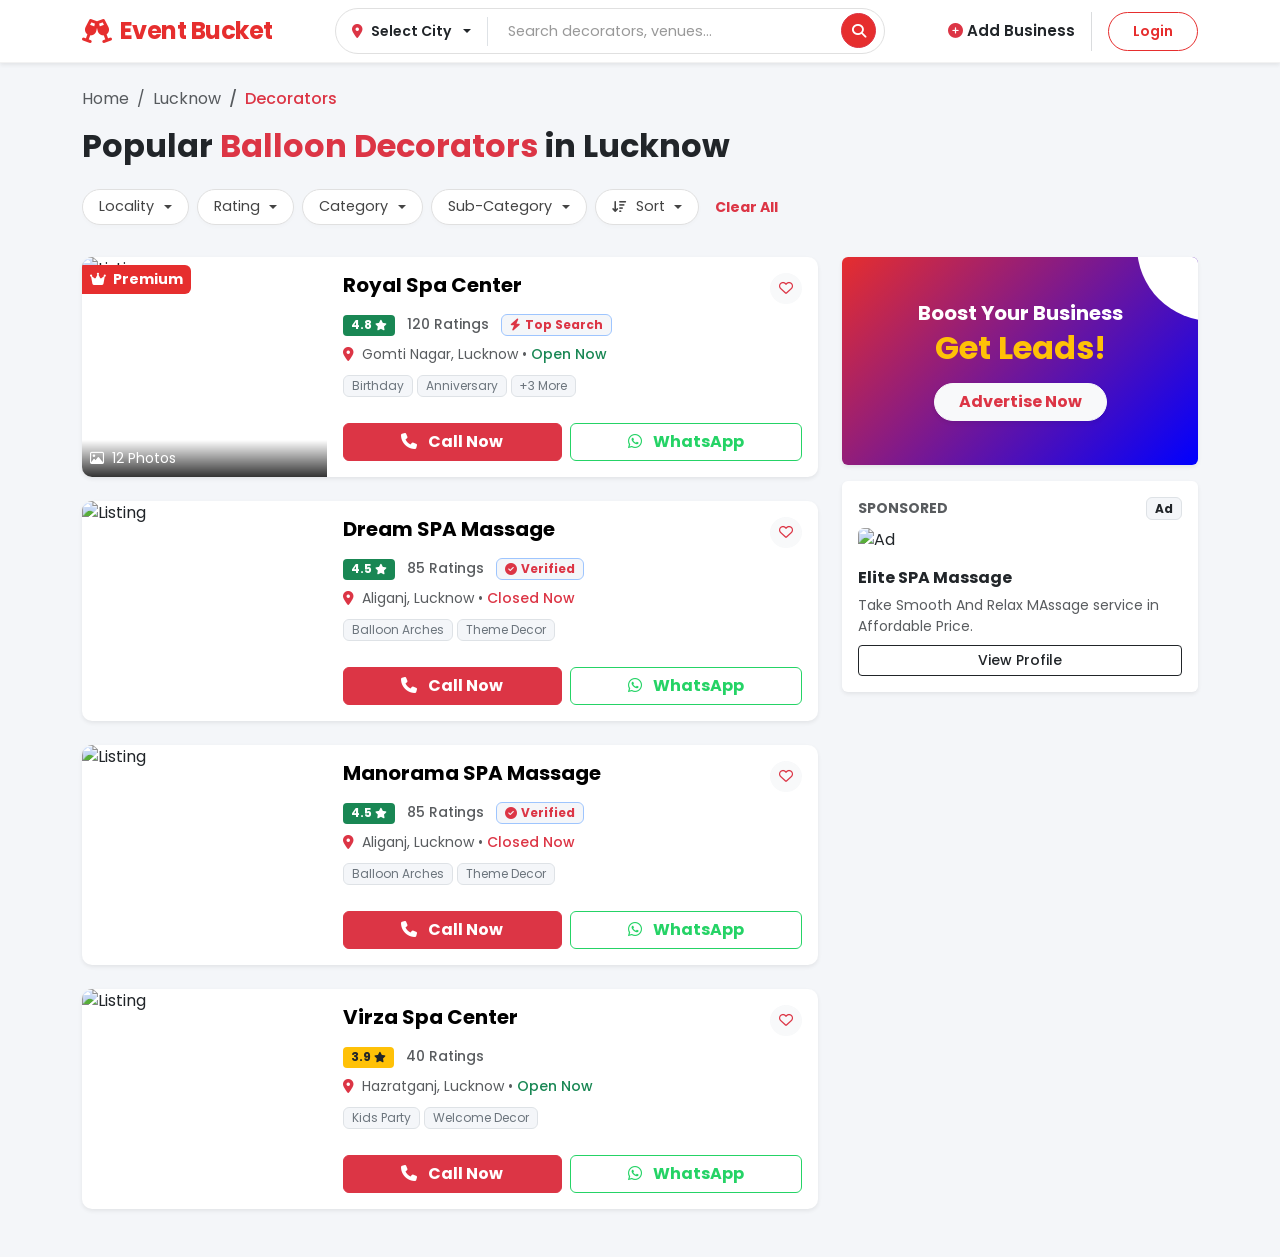
==== catering-services-lucknow.html @ 289309c1 "code updated" ====
<!doctype html>
<html lang="en">
  <head>
    <meta charset="utf-8" />
    <meta name="viewport" content="width=device-width, initial-scale=1" />

    <link
      href="https://cdn.jsdelivr.net/npm/bootstrap@5.3.2/dist/css/bootstrap.min.css"
      rel="stylesheet"
    />
    <link
      rel="stylesheet"
      href="https://cdnjs.cloudflare.com/ajax/libs/font-awesome/6.4.2/css/all.min.css"
    />
    <link
      href="https://fonts.googleapis.com/css2?family=Poppins:wght@300;400;500;600;700&display=swap"
      rel="stylesheet"
    />
    <link rel="stylesheet" href="style.css" />

    <title>Hire Catering Services for Events in Lucknow</title>
    <meta name="description" content="Looking for reliable catering services in Lucknow? Browse wedding caterers, party food experts and event catering providers on Events Bucket.">
    <meta name="robots" content="noindex" />
  </head>

  <body class="bg-light">
    <nav
      class="navbar navbar-expand-lg bg-white sticky-top py-2 shadow-sm"
      style="z-index: 1040"
    >
      <div class="container-fluid container-lg">
        <a
          class="navbar-brand fw-bold d-flex align-items-center gap-2 me-4"
          href="index.html"
          style="font-size: 1.5rem; color: #e62e2e !important"
        >
          <i class="fa-solid fa-champagne-glasses"></i> Event Bucket
        </a>
        <button
          class="navbar-toggler border-0 shadow-none"
          type="button"
          data-bs-toggle="offcanvas"
          data-bs-target="#mobileMenu"
        >
          <span class="fa-solid fa-bars-staggered fa-lg text-dark"></span>
        </button>

        <div
          class="collapse navbar-collapse d-none d-lg-flex justify-content-between align-items-center w-100"
        >
          <div
            class="mx-auto d-flex align-items-center bg-white rounded-pill px-2 py-1 desktop-search-bar"
            style="width: 100%; max-width: 550px"
          >
            <div class="dropdown border-end pe-2 me-2">
              <button
                class="btn btn-sm border-0 dropdown-toggle fw-semibold text-dark d-flex align-items-center gap-2"
                type="button"
                data-bs-toggle="dropdown"
              >
                <i class="fa-solid fa-location-dot text-danger"></i>
                <span id="desktopNavCity">Select City</span>
              </button>
              <ul class="dropdown-menu border-0 shadow mt-2">
                <li>
                  <a
                    class="dropdown-item"
                    href="/planners-decorators-lucknow.html"
                    onclick="updateCity('Lucknow')"
                    >Lucknow</a
                  >
                </li>
                <li>
                  <a
                    class="dropdown-item"
                    href="#"
                    onclick="updateCity('Kanpur')"
                    >Kanpur</a
                  >
                </li>
              </ul>
            </div>
            <div class="input-group border-0">
              <input
                type="text"
                class="form-control border-0 bg-transparent shadow-none"
                placeholder="Search decorators, venues..."
              />
              <button
                class="btn btn-danger rounded-circle d-flex align-items-center justify-content-center p-2"
                style="width: 35px; height: 35px; background-color: #e62e2e"
              >
                <i class="fa-solid fa-magnifying-glass text-white small"></i>
              </button>
            </div>
          </div>
          <div class="d-flex align-items-center gap-3 ms-4">
            <a href="add-business.html" class="nav-link fw-semibold text-dark text-nowrap"
              ><i class="fa-solid fa-plus-circle text-danger"></i> Add
              Business</a
            >
            <div class="vr text-secondary opacity-25"></div>
            <a
              href="login.html"
              class="btn btn-outline-danger btn-sm px-4 py-2 rounded-pill fw-semibold text-nowrap btn-hover-bg"
              style="border-color: #e62e2e; color: #e62e2e"
              >Login</a
            >
          </div>
        </div>
      </div>
    </nav>

    <div
      class="d-lg-none position-fixed start-0 end-0 bg-white border-bottom shadow-sm px-3 py-2"
      style="z-index: 1030"
    >
      <div class="d-flex gap-2 align-items-center">
        <div class="dropdown flex-shrink-0">
          <button
            class="btn btn-outline-danger rounded-pill btn-sm fw-bold d-flex align-items-center gap-1"
            type="button"
            data-bs-toggle="dropdown"
            style="border-color: #e62e2e; color: #e62e2e; padding: 6px 12px"
          >
            <i class="fa-solid fa-location-dot"></i>
            <span id="mobileSelectedCity">Lucknow</span>
            <i class="fa-solid fa-caret-down ms-1 small"></i>
          </button>
          <ul
            class="dropdown-menu shadow border-0 mt-1"
            style="border-radius: 10px"
          >
            <li>
              <a
                class="dropdown-item small"
                href="#"
                onclick="updateCity('Lucknow')"
                >Lucknow</a
              >
            </li>
            <li>
              <a
                class="dropdown-item small"
                href="#"
                onclick="updateCity('Kanpur')"
                >Kanpur</a
              >
            </li>
          </ul>
        </div>
        <div class="flex-grow-1">
          <div class="input-group">
            <span
              class="input-group-text bg-light border-end-0 rounded-start-pill ps-3 text-secondary"
              ><i class="fa-solid fa-magnifying-glass"></i
            ></span>
            <input
              type="text"
              class="form-control bg-light border-start-0 rounded-end-pill shadow-none small"
              placeholder="Search..."
              style="font-size: 0.9rem"
            />
          </div>
        </div>
      </div>
    </div>

    <div
      class="offcanvas offcanvas-start"
      tabindex="-1"
      id="mobileMenu"
      style="z-index: 1050"
    >
      <div class="offcanvas-header border-bottom">
        <h5 class="offcanvas-title fw-bold" style="color: #e62e2e">
          Event Bucket
        </h5>
        <button
          type="button"
          class="btn-close"
          data-bs-dismiss="offcanvas"
        ></button>
      </div>
      <div class="offcanvas-body d-flex flex-column">
        <ul class="navbar-nav fs-5 gap-3 mt-3">
          <li class="nav-item">
            <a class="nav-link text-dark border-bottom pb-2" href="#">Home</a>
          </li>
          <li class="nav-item">
            <a class="nav-link text-dark border-bottom pb-2" href="#"
              >Services</a
            >
          </li>
        </ul>
      </div>
    </div>

    <section class="py-4 bg-light mt-5 mt-lg-0">
      <div class="container-fluid container-lg">
        <nav aria-label="breadcrumb" class="mb-2">
          <ol class="breadcrumb small text-muted">
            <li class="breadcrumb-item">
              <a href="index.html" class="text-decoration-none text-muted"
                >Home</a
              >
            </li>
            <li class="breadcrumb-item">
              <a href="#" class="text-decoration-none text-muted">Lucknow</a>
            </li>
            <li class="breadcrumb-item active text-danger fw-medium">
              Decorators
            </li>
          </ol>
        </nav>
        <h2 class="fw-bold mb-3 text-dark">
          Popular <span class="text-danger">Balloon Decorators</span> in Lucknow
        </h2>

        <div
          class="sticky-filter-bar sticky-top bg-light py-2 mb-4"
          style="
            z-index: 1020;
            margin-left: -10px;
            margin-right: -10px;
            padding-left: 10px;
            padding-right: 10px;
          "
        >
          <div class="filter-scroll-container">
            <div class="dropdown">
              <button
                class="btn filter-pill dropdown-toggle"
                type="button"
                data-bs-toggle="dropdown"
                data-bs-auto-close="outside"
                id="btnLocality"
              >
                Locality
              </button>
              <div
                class="dropdown-menu p-2 shadow border-0 custom-dropdown-menu"
                style="min-width: 240px"
              >
                <div class="input-group mb-2 border rounded-1 bg-light">
                  <input
                    type="text"
                    class="form-control border-0 shadow-none bg-transparent ps-2 dropdown-search"
                    placeholder="Search locality..."
                  />
                </div>
                <div class="list-options custom-scrollbar">
                  <a
                    class="option-link"
                    href="#"
                    onclick="selectFilter(this, 'btnLocality')"
                    >Gomti Nagar</a
                  >
                  <a
                    class="option-link"
                    href="#"
                    onclick="selectFilter(this, 'btnLocality')"
                    >Hazratganj</a
                  >
                  <a
                    class="option-link"
                    href="#"
                    onclick="selectFilter(this, 'btnLocality')"
                    >Aliganj</a
                  >
                  <a
                    class="option-link"
                    href="#"
                    onclick="selectFilter(this, 'btnLocality')"
                    >Indira Nagar</a
                  >
                </div>
              </div>
            </div>

            <div class="dropdown">
              <button
                class="btn filter-pill dropdown-toggle"
                type="button"
                data-bs-toggle="dropdown"
                data-bs-auto-close="outside"
                id="btnRating"
              >
                Rating
              </button>
              <div
                class="dropdown-menu p-2 shadow border-0 custom-dropdown-menu"
                style="min-width: 200px"
              >
                <div class="list-options">
                  <a
                    class="option-link d-flex justify-content-between align-items-center"
                    href="#"
                    onclick="selectFilter(this, 'btnRating')"
                  >
                    <span>4.5 & up</span>
                    <span class="text-warning small"
                      ><i class="fa-solid fa-star"></i> 4.5+</span
                    >
                  </a>
                  <a
                    class="option-link d-flex justify-content-between align-items-center"
                    href="#"
                    onclick="selectFilter(this, 'btnRating')"
                  >
                    <span>4.0 & up</span>
                    <span class="text-warning small"
                      ><i class="fa-solid fa-star"></i> 4.0+</span
                    >
                  </a>
                  <a
                    class="option-link d-flex justify-content-between align-items-center"
                    href="#"
                    onclick="selectFilter(this, 'btnRating')"
                  >
                    <span>Any Rating</span>
                  </a>
                </div>
              </div>
            </div>

            <div class="dropdown">
              <button
                class="btn filter-pill dropdown-toggle"
                type="button"
                data-bs-toggle="dropdown"
                data-bs-auto-close="outside"
                id="btnCategory"
              >
                Category
              </button>
              <div
                class="dropdown-menu p-2 shadow border-0 custom-dropdown-menu"
              >
                <div class="input-group mb-2 border rounded-1 bg-light">
                  <input
                    type="text"
                    class="form-control border-0 shadow-none bg-transparent ps-2 dropdown-search"
                    placeholder="Search..."
                  />
                </div>
                <div class="list-options custom-scrollbar">
                  <a
                    class="option-link"
                    href="#"
                    onclick="selectFilter(this, 'btnCategory')"
                    >Wedding</a
                  >
                  <a
                    class="option-link"
                    href="#"
                    onclick="selectFilter(this, 'btnCategory')"
                    >Birthday Party</a
                  >
                  <a
                    class="option-link"
                    href="#"
                    onclick="selectFilter(this, 'btnCategory')"
                    >Corporate</a
                  >
                </div>
              </div>
            </div>

            <div class="dropdown">
              <button
                class="btn filter-pill dropdown-toggle"
                type="button"
                data-bs-toggle="dropdown"
                data-bs-auto-close="outside"
                id="btnSubCat"
              >
                Sub-Category
              </button>
              <div
                class="dropdown-menu p-2 shadow border-0 custom-dropdown-menu"
              >
                <div class="list-options custom-scrollbar">
                  <a
                    class="option-link"
                    href="#"
                    onclick="selectFilter(this, 'btnSubCat')"
                    >Balloon Decor</a
                  >
                  <a
                    class="option-link"
                    href="#"
                    onclick="selectFilter(this, 'btnSubCat')"
                    >Flower Decor</a
                  >
                  <a
                    class="option-link"
                    href="#"
                    onclick="selectFilter(this, 'btnSubCat')"
                    >Catering</a
                  >
                </div>
              </div>
            </div>

            <div class="dropdown">
              <button
                class="btn filter-pill dropdown-toggle"
                type="button"
                data-bs-toggle="dropdown"
                data-bs-auto-close="outside"
                id="btnSort"
              >
                <i class="fa-solid fa-arrow-down-wide-short small me-1"></i>
                Sort
              </button>
              <div
                class="dropdown-menu p-2 shadow border-0 custom-dropdown-menu"
              >
                <div class="list-options">
                  <a
                    class="option-link active"
                    href="#"
                    onclick="selectFilter(this, 'btnSort')"
                    >Recommended</a
                  >
                  <a
                    class="option-link"
                    href="#"
                    onclick="selectFilter(this, 'btnSort')"
                    >Top Rated</a
                  >
                  <a
                    class="option-link"
                    href="#"
                    onclick="selectFilter(this, 'btnSort')"
                    >Price: Low to High</a
                  >
                </div>
              </div>
            </div>

            <a
              href="#"
              class="text-danger fw-bold text-decoration-none ms-2 small text-nowrap"
              onclick="location.reload()"
              >Clear All</a
            >
          </div>
        </div>

        <div class="row">
<div class="col-lg-8">
            
            <div class="card listing-card border-0 shadow-sm mb-4 overflow-hidden position-relative">
              <div class="row g-0">
                <div class="col-md-4 position-relative">
                  <img src="https://deecha.in/admin/category/1760031563-massage-spa.webp" class="img-fluid rounded-start object-fit-cover" alt="Listing" />
                  <span class="position-absolute top-0 start-0 bg-danger text-white small px-2 py-1 fw-bold rounded-end mt-2 z-3">
                    <i class="fa-solid fa-crown me-1"></i> Premium
                  </span>
                  <div class="position-absolute bottom-0 start-0 w-100 p-2 bg-gradient-dark text-white d-flex justify-content-between small z-3">
                    <span><i class="fa-regular fa-image me-1"></i> 12 Photos</span>
                  </div>
                </div>

                <div class="col-md-8 p-3 d-flex flex-column">
                  <div class="d-flex justify-content-between align-items-start mb-2">
                    <h5 class="fw-bold mb-0 text-dark">
                      <a href="listing-detail.html"  class="text-decoration-none text-black stretched-link">
                        Royal Spa Center
                      </a>
                    </h5>
                    <button class="btn btn-light btn-sm rounded-circle text-danger position-relative z-3">
                      <i class="fa-regular fa-heart"></i>
                    </button>
                  </div>

                  <div class="mb-2">
                    <span class="badge bg-success rounded-1 me-2">4.8 <i class="fa-solid fa-star small"></i></span>
                    <span class="small text-muted fw-medium">120 Ratings</span>
                    <span class="badge bg-light text-danger border border-primary-subtle ms-2 position-relative z-3">
                      <i class="fa-solid fa-bolt me-1"></i>Top Search
                    </span>
                  </div>

                  <p class="small text-muted mb-2">
                    <i class="fa-solid fa-location-dot me-1 text-danger"></i> Gomti Nagar, Lucknow •
                    <span class="text-success fw-medium">Open Now</span>
                  </p>

                  <div class="mb-3">
                    <span class="badge bg-light text-secondary border fw-normal position-relative z-3">Birthday</span>
                    <span class="badge bg-light text-secondary border fw-normal position-relative z-3">Anniversary</span>
                    <span class="badge bg-light text-secondary border fw-normal position-relative z-3">+3 More</span>
                  </div>

                  <div class="mt-auto d-flex gap-2 position-relative z-3">
                    <button class="btn btn-danger fw-bold flex-grow-1">
                      <i class="fa-solid fa-phone me-2"></i> Call Now
                    </button>
                    <button class="btn btn-outline-success fw-bold flex-grow-1">
                      <i class="fa-brands fa-whatsapp me-2"></i> WhatsApp
                    </button>
                  </div>
                </div>
              </div>
            </div>

            <div class="card listing-card border-0 shadow-sm mb-4 overflow-hidden position-relative">
              <div class="row g-0">
                <div class="col-md-4 position-relative">
                  <img src="https://deecha.in/admin/category/1760031563-massage-spa.webp" class="img-fluid rounded-start object-fit-cover" alt="Listing" />
                </div>
                <div class="col-md-8 p-3 d-flex flex-column">
                  <div class="d-flex justify-content-between align-items-start mb-2">
                    <h5 class="fw-bold mb-0 text-dark">
                      <a href="listing-detail.html"  class="text-decoration-none text-black stretched-link">
                        Dream SPA Massage
                      </a>
                    </h5>
                    <button class="btn btn-light btn-sm rounded-circle text-danger position-relative z-3">
                      <i class="fa-regular fa-heart"></i>
                    </button>
                  </div>
                  <div class="mb-2">
                    <span class="badge bg-success rounded-1 me-2">4.5 <i class="fa-solid fa-star small"></i></span>
                    <span class="small text-muted fw-medium">85 Ratings</span>
                    <span class="badge bg-light text-danger border border-primary-subtle ms-2 position-relative z-3">
                      <i class="fa-solid fa-check-circle me-1"></i>Verified
                    </span>
                  </div>
                  <p class="small text-muted mb-2">
                    <i class="fa-solid fa-location-dot me-1 text-danger"></i> Aliganj, Lucknow •
                    <span class="text-danger fw-medium">Closed Now</span>
                  </p>
                  <div class="mb-3">
                    <span class="badge bg-light text-secondary border fw-normal position-relative z-3">Balloon Arches</span>
                    <span class="badge bg-light text-secondary border fw-normal position-relative z-3">Theme Decor</span>
                  </div>
                  <div class="mt-auto d-flex gap-2 position-relative z-3">
                    <button class="btn btn-danger fw-bold flex-grow-1">
                      <i class="fa-solid fa-phone me-2"></i> Call Now
                    </button>
                    <button class="btn btn-outline-success fw-bold flex-grow-1">
                      <i class="fa-brands fa-whatsapp me-2"></i> WhatsApp
                    </button>
                  </div>
                </div>
              </div>
            </div>
            <div class="card listing-card border-0 shadow-sm mb-4 overflow-hidden position-relative">
              <div class="row g-0">
                <div class="col-md-4 position-relative">
                  <img src="https://deecha.in/admin/category/1760031563-massage-spa.webp" class="img-fluid rounded-start object-fit-cover" alt="Listing" />
                </div>
                <div class="col-md-8 p-3 d-flex flex-column">
                  <div class="d-flex justify-content-between align-items-start mb-2">
                    <h5 class="fw-bold mb-0 text-dark">
                      <a href="listing-detail.html"  class="text-decoration-none text-black stretched-link">
                        Manorama SPA Massage
                      </a>
                    </h5>
                    <button class="btn btn-light btn-sm rounded-circle text-danger position-relative z-3">
                      <i class="fa-regular fa-heart"></i>
                    </button>
                  </div>
                  <div class="mb-2">
                    <span class="badge bg-success rounded-1 me-2">4.5 <i class="fa-solid fa-star small"></i></span>
                    <span class="small text-muted fw-medium">85 Ratings</span>
                    <span class="badge bg-light text-danger border border-primary-subtle ms-2 position-relative z-3">
                      <i class="fa-solid fa-check-circle me-1"></i>Verified
                    </span>
                  </div>
                  <p class="small text-muted mb-2">
                    <i class="fa-solid fa-location-dot me-1 text-danger"></i> Aliganj, Lucknow •
                    <span class="text-danger fw-medium">Closed Now</span>
                  </p>
                  <div class="mb-3">
                    <span class="badge bg-light text-secondary border fw-normal position-relative z-3">Balloon Arches</span>
                    <span class="badge bg-light text-secondary border fw-normal position-relative z-3">Theme Decor</span>
                  </div>
                  <div class="mt-auto d-flex gap-2 position-relative z-3">
                    <button class="btn btn-danger fw-bold flex-grow-1">
                      <i class="fa-solid fa-phone me-2"></i> Call Now
                    </button>
                    <button class="btn btn-outline-success fw-bold flex-grow-1">
                      <i class="fa-brands fa-whatsapp me-2"></i> WhatsApp
                    </button>
                  </div>
                </div>
              </div>
            </div>

            <div class="card listing-card border-0 shadow-sm mb-4 overflow-hidden position-relative">
              <div class="row g-0">
                <div class="col-md-4 position-relative">
                  <img src="https://deecha.in/admin/category/1760031563-massage-spa.webp" class="img-fluid rounded-start object-fit-cover" alt="Listing" />
                </div>
                <div class="col-md-8 p-3 d-flex flex-column">
                  <div class="d-flex justify-content-between align-items-start mb-2">
                    <h5 class="fw-bold mb-0 text-dark">
                      <a href="listing-detail.html"  class="text-decoration-none text-black stretched-link">
                        Virza Spa Center
                      </a>
                    </h5>
                    <button class="btn btn-light btn-sm rounded-circle text-danger position-relative z-3">
                      <i class="fa-regular fa-heart"></i>
                    </button>
                  </div>
                  <div class="mb-2">
                    <span class="badge bg-warning text-dark rounded-1 me-2">3.9 <i class="fa-solid fa-star small"></i></span>
                    <span class="small text-muted fw-medium">40 Ratings</span>
                  </div>
                  <p class="small text-muted mb-2">
                    <i class="fa-solid fa-location-dot me-1 text-danger"></i> Hazratganj, Lucknow •
                    <span class="text-success fw-medium">Open Now</span>
                  </p>
                  <div class="mb-3">
                    <span class="badge bg-light text-secondary border fw-normal position-relative z-3">Kids Party</span>
                    <span class="badge bg-light text-secondary border fw-normal position-relative z-3">Welcome Decor</span>
                  </div>
                  <div class="mt-auto d-flex gap-2 position-relative z-3">
                    <button class="btn btn-danger fw-bold flex-grow-1">
                      <i class="fa-solid fa-phone me-2"></i> Call Now
                    </button>
                    <button class="btn btn-outline-success fw-bold flex-grow-1">
                      <i class="fa-brands fa-whatsapp me-2"></i> WhatsApp
                    </button>
                  </div>
                </div>
              </div>
            </div>

          </div>

          <div class="col-lg-4 d-none d-lg-block">
            <div class="sticky-top" style="top: 100px; z-index: 1">
              <div
                class="card border-0 shadow-sm overflow-hidden mb-3 text-white text-center p-4 position-relative"
                style="background: linear-gradient(134deg, #e62e2e, blue)"
              >
                <div class="card-body position-relative z-1">
                  <h5 class="fw-bold text-white mb-1">Boost Your Business</h5>
                  <h2 class="fw-bold text-warning mb-3">Get Leads!</h2>
                  <button
                    class="btn btn-light text-danger fw-bold px-4 rounded-pill shadow-sm"
                  >
                    Advertise Now
                  </button>
                </div>
                <div
                  class="position-absolute top-0 end-0 bg-white opacity-10 rounded-circle"
                  style="
                    width: 150px;
                    height: 150px;
                    margin-top: -86px;
                    margin-right: -89px;
                  "
                ></div>
              </div>

              <div class="card border-0 shadow-sm p-3">
                <div
                  class="d-flex justify-content-between align-items-center mb-2"
                >
                  <h6 class="fw-bold text-muted text-uppercase small mb-0">
                    Sponsored
                  </h6>
                  <span class="badge bg-light text-dark border">Ad</span>
                </div>
                <img
                  src="https://images.unsplash.com/photo-1527529482837-4698179dc6ce?auto=format&fit=crop&w=600&q=80"
                  class="img-fluid rounded mb-3"
                  alt="Ad"
                />
                <h6 class="fw-bold text-dark">Elite SPA Massage</h6>
                <p class="small text-muted mb-2">
                  Take Smooth And Relax MAssage service in Affordable Price.
                </p>
                <button class="btn btn-outline-dark btn-sm w-100 fw-medium">
                  View Profile
                </button>
              </div>
            </div>
          </div>
        </div>
      </div>
    </section>

    <script src="https://cdn.jsdelivr.net/npm/bootstrap@5.3.2/dist/js/bootstrap.bundle.min.js"></script>
    <script>
      function selectFilter(element, btnId) {
        // 1. Button ka text aur style badlo
        let text = element.querySelector("span:first-child")
          ? element.querySelector("span:first-child").innerText
          : element.innerText;
        let btn = document.getElementById(btnId);
        btn.innerText = text;
        btn.classList.add("active-filter");

        // 2. List mein se purana active hatao aur naya lagao
        let parentDiv = element.closest(".list-options");
        parentDiv
          .querySelectorAll(".option-link")
          .forEach((el) => el.classList.remove("active"));
        element.classList.add("active");

        // 3. DROPDOWN HIDE FIX: Yeh line menu ko band kar degi
        const dropdownToggle = btn;
        const dropdownInstance =
          bootstrap.Dropdown.getOrCreateInstance(dropdownToggle);
        dropdownInstance.hide();
      }
    </script>
  </body>
</html>
---- style.css ----
/* ================= GLOBAL STYLES ================= */
:root {
  --primary-color: #e62e2e; /* Brand Red */
  --dark-color: #1a1a1a;
  --light-bg: #f8f9fa;
}

body {
  font-family: 'Poppins', sans-serif;
  color: var(--dark-color);
  background-color: #fff;
}

/* ================= NAVBAR STYLES ================= */
.navbar {
  transition: all 0.3s ease;
  border-bottom: 1px solid rgba(0,0,0,0.05);
}
.navbar-brand {
  font-size: 1.5rem;
  letter-spacing: -0.5px;
  color: var(--primary-color) !important;
}
.nav-link {
  font-weight: 500;
  font-size: 0.95rem;
  color: #555;
  transition: color 0.3s;
}
.nav-link:hover, .nav-link.active {
  color: var(--primary-color) !important;
}

/* Navbar Search Input Focus Fix */
.navbar input::placeholder {
  font-size: 0.9rem;
  color: #999;
}
.navbar .form-control:focus {
  background-color: transparent;
}

.btn-hover-bg:hover{
  color: #fff !important;
}

/* ================= CATEGORY CARD STYLES ================= */
.theme-divider {
  height: 4px;
  width: 60px;
  background-color: var(--primary-color);
  border-radius: 2px;
}
.category-card {
  border: none;
  border-radius: 15px;
  overflow: hidden;
  background: #fff;
  box-shadow: 0 5px 20px rgba(0,0,0,0.05);
  transition: all 0.3s ease;
}
.category-card:hover {
  transform: translateY(-10px);
  box-shadow: 0 15px 30px rgba(0,0,0,0.1);
}
.img-zoom-container {
  height: 200px;
  overflow: hidden;
}
.card-img-top {
  width: 100%;
  height: 100%;
  object-fit: cover;
  transition: transform 0.5s ease;
}
.category-card:hover .card-img-top {
  transform: scale(1.1);
}
.card-body {
  padding: 1.25rem;
}
.card-title {
  font-weight: 600;
  font-size: 1rem;
  color: #333;
}

/* ================= FOOTER STYLES ================= */
footer {
  background-color: #111;
  color: #aaa;
}
footer h5 {
  color: #fff;
  font-weight: 600;
  margin-bottom: 1.2rem;
}
footer a {
  color: #aaa;
  text-decoration: none;
  transition: color 0.2s;
}
footer a:hover {
  color: var(--primary-color);
  padding-left: 5px;
}
.social-icon {
  width: 35px;
  height: 35px;
  background: rgba(255,255,255,0.1);
  display: inline-flex;
  align-items: center;
  justify-content: center;
  border-radius: 50%;
  margin-right: 10px;
  transition: 0.3s;
}
.social-icon:hover {
  background: var(--primary-color);
  color: #fff;
}

/* 
=============================================
  Hero Search Bar
=============================================
*/

.directory-hero {
  padding-top: 40px;
  padding-bottom: 20px;
}

/* Background Overlay (Darkens image for text readability) */
.bg-overlay {
  background: linear-gradient(rgba(0, 0, 0, 0.4), rgba(0, 0, 0, 0.6));
}

/* Object Fit Cover Utility (ensures img fills area) */
.object-fit-cover {
  object-fit: cover;
}

/* Heading Style */
.hero-heading {
  font-size: clamp(1.8rem, 4vw, 3rem); /* Responsive font size */
  text-shadow: 0 2px 10px rgba(0,0,0,0.5);
}

/* Search Wrapper Style */
.search-wrapper {
  max-width: 750px; /* Controls width of search bar */
  border-radius: 8px !important; /* Slightly rounded corners like sample */
}

/* Desktop Divider Line logic */
@media (min-width: 768px) {
  .border-end-md {
    border-right: 1px solid #dee2e6; /* Vertical line between inputs */
    min-width: 250px; /* Fixed width for location part */
  }
}

/* Connect Button (Black bg, Yellow text) */
.connect-btn {
  background-color: #222;
  color: #ffc107 !important; /* Bootstrap Warning Yellow */
  border: 1px solid #444;
  font-size: 0.9rem;
  letter-spacing: 0.5px;
  transition: all 0.3s ease;
  box-shadow: 0 4px 15px rgba(0,0,0,0.3);
}

.connect-btn:hover {
  background-color: #000;
  transform: translateY(-2px);
  box-shadow: 0 6px 20px rgba(0,0,0,0.5);
}

/* ================= LISTING PAGE STYLES (Red Theme) ================= */

/* 1. Background tweaks */
.bg-light {
    background-color: #f4f6f9 !important; /* Cleaner gray */
}

/* 2. Listing Cards */
.listing-card {
    transition: transform 0.2s ease, box-shadow 0.2s ease;
    border-radius: 10px !important;
}

.listing-card:hover {
    transform: translateY(-3px);
    box-shadow: 0 10px 25px rgba(0,0,0,0.08) !important;
}

.object-fit-cover {
    object-fit: cover;
}

/* 3. Gradient Overlay on Images */
.bg-gradient-dark {
    background: linear-gradient(to top, rgba(0,0,0,0.8), transparent);
}

/* 4. Filter Buttons */
.btn-white {
    background-color: #fff;
    color: #444;
    border-color: #e0e0e0;
    transition: all 0.2s;
}
.btn-white:hover {
    background-color: #fff;
    border-color: var(--primary-color);
    color: var(--primary-color);
}

/* 5. Custom Outline Danger Button */
.btn-outline-danger {
    color: var(--primary-color);
    border-color: var(--primary-color);
}
.btn-outline-danger:hover {
    background-color: var(--primary-color);
    color: #fff;
}

/* 6. Success Button (Whatsapp/Call overrides) */
.btn-success {
    background-color: #25D366; /* WhatsApp Green */
    border-color: #25D366;
    color: white;
}
.btn-success:hover {
    background-color: #128C7E;
    border-color: #128C7E;
}
.btn-outline-success {
    color: #25D366;
    border-color: #25D366;
}
.btn-outline-success:hover {
    background-color: #25D366;
    color: white;
}

/* 7. Side Sticky Tabs (Right edge) */
.side-sticky-tabs {
    position: fixed;
    right: 0;
    top: 50%;
    transform: translateY(-50%);
    z-index: 1030;
}

.tab-btn {
    display: block;
    writing-mode: vertical-rl; /* Vertical Text */
    text-orientation: mixed;
    padding: 15px 10px;
    font-weight: 600;
    text-decoration: none;
    border-top-left-radius: 8px;
    border-bottom-left-radius: 8px;
    font-size: 0.85rem;
    letter-spacing: 1px;
    text-transform: uppercase;
    transition: all 0.3s ease;
}

.tab-btn:hover {
    padding-right: 15px; /* Slide out effect */
    filter: brightness(1.1);
}

/* Specific Tab Colors using your vars */
.bg-danger { background-color: var(--primary-color) !important; }
.bg-dark { background-color: var(--dark-color) !important; }

/* 
=====================================
Fix Listing Card Image Height 
=====================================*/
.listing-card img {
    min-height: 220px; /* Sets a fixed height */
    width: 100%;   /* Ensures it fills the width */
    object-fit: cover; /* Crops the image proportionally so it doesn't stretch */
}

/* Optional: Mobile Adjustment */
@media (max-width: 768px) {
    .listing-card img {
        height: 180px; /* Slightly smaller on mobile if needed */
    }
}

/* ================= LISTING DETAIL PAGE & LIGHTBOX STYLES ================= */

/* 1. Image Gallery Formatting */
.main-image {
    height: 400px;
}
.thumb-image {
    height: 196px; /* Exactly half of main-image minus the gap (4px) */
}
.object-fit-cover {
    object-fit: cover;
}
.cursor-pointer {
    cursor: pointer;
}

/* 2. Custom Nav Tabs (Red Theme) */
.detail-tabs {
    border-bottom: 2px solid #eaeaea;
}
.detail-tabs .nav-link {
    color: #555;
    border: none;
    padding: 10px 20px;
    font-size: 1.05rem;
    position: relative;
    background: transparent;
    transition: all 0.3s ease;
}
.detail-tabs .nav-link:hover {
    color: var(--primary-color);
}
.detail-tabs .nav-link.active {
    color: var(--primary-color);
    background: transparent;
    border: none;
}
.detail-tabs .nav-link.active::after {
    content: '';
    position: absolute;
    bottom: -2px;
    left: 0;
    width: 100%;
    height: 3px;
    background-color: var(--primary-color);
    border-radius: 3px 3px 0 0;
}

/* 3. Typography & Spacing */
.line-height-lg {
    line-height: 1.8;
}
.bg-light-hover {
    transition: background-color 0.2s ease;
}
.bg-light-hover:hover {
    background-color: #f8f9fa !important;
    border-color: #d1d1d1 !important;
}

/* 4. Enquiry Form Input focus (Removes blue glow, adds red border) */
.form-control.bg-light:focus {
    background-color: #fff !important;
    border-color: var(--primary-color) !important;
    box-shadow: 0 0 0 0.2rem rgba(230, 46, 46, 0.25);
}

/* 5. Lightbox Overlay Hover effect */
.transition-overlay {
    transition: all 0.3s ease;
}
.transition-overlay:hover {
    background-color: rgba(230, 46, 46, 0.8) !important; /* Turns Red on hover */
    transform: scale(1.02);
}

/* 6. Lightbox Image constraints (Prevents stretching) */
.lightbox-img {
    max-height: 85vh;
    max-width: 90vw;
    object-fit: contain;
    box-shadow: 0 10px 30px rgba(0,0,0,0.5);
}

/* 7. Lightbox Carousel Icons */
.carousel-control-prev-icon,
.carousel-control-next-icon {
    background-size: 60%;
    transition: background-color 0.2s;
}
.carousel-control-prev:hover .carousel-control-prev-icon,
.carousel-control-next:hover .carousel-control-next-icon {
    background-color: var(--primary-color) !important; /* Turns Red on hover */
}

/* 8. Mobile Adjustments */
@media (max-width: 768px) {
    .main-image {
        height: 250px;
    }
    /* Prevents the fixed bottom mobile action bar from overlapping footer content */
    body {
        padding-bottom: 70px; 
    }
}
/* ================= CUSTOM BOOTSTRAP ICON CLOSE BUTTON ================= */
.custom-icon-close {
    width: 45px;
    height: 45px;
    padding: 10px;
    border: none;
    transition: transform 0.2s ease, background-color 0.2s ease;
}

/* Style the Bootstrap Icon inside */
.custom-icon-close i {
    font-size: 1.5rem; /* Adjusts the size of the X */
    color: #ffffff;    /* Makes the X white */
    line-height: 1;
}

/* Hover effect */
.custom-icon-close:hover {
    transform: scale(1.1);
    background-color: #c91e1e !important; /* Darker red on hover */
}

/* 
=======================================================
LUCKNOW PAGE - CSS
=======================================================
/* ================= MODERN FAQ STYLES ================= */

/* Individual FAQ Card Container */
.modern-faq .accordion-item {
    border: 1px solid #eef0f3;
    border-radius: 12px !important;
    margin-bottom: 16px;
    background: #ffffff;
    box-shadow: 0 4px 15px rgba(0, 0, 0, 0.02);
    transition: all 0.3s ease;
    overflow: hidden;
}

/* Hover Effect for the entire Card */
.modern-faq .accordion-item:hover {
    border-color: rgba(230, 46, 46, 0.2);
    box-shadow: 0 10px 25px rgba(230, 46, 46, 0.08);
    transform: translateY(-2px);
}

/* FAQ Button Styling */
.modern-faq .accordion-button {
    padding: 1.25rem 1.5rem;
    background: transparent;
    font-size: 1.05rem;
    color: #2c3e50;
    box-shadow: none !important; /* Removes blue bootstrap glow */
}

/* Hide Default Bootstrap Arrow */
.modern-faq .accordion-button::after {
    display: none !important;
}

/* FAQ Text specific styling for spacing */
.modern-faq .faq-text {
    padding-right: 15px;
    line-height: 1.4;
}

/* Custom Circular Icon Wrapper */
.modern-faq .faq-icon {
    width: 36px;
    height: 36px;
    border-radius: 50%;
    background-color: #f4f6f9;
    color: #a0aab5;
    display: flex;
    align-items: center;
    justify-content: center;
    flex-shrink: 0;
    margin-left: auto;
    font-size: 0.9rem;
    transition: all 0.4s cubic-bezier(0.4, 0, 0.2, 1);
}

/* Active State Styles (When Accordion is OPEN) */
.modern-faq .accordion-button:not(.collapsed) {
    background-color: #fff;
    color: var(--primary-color, #e62e2e) !important;
    border-bottom: 1px dashed #f0f0f0;
}

/* Active State Icon Animation (Turns Red & Rotates) */
.modern-faq .accordion-button:not(.collapsed) .faq-icon {
    background-color: var(--primary-color, #e62e2e);
    color: #ffffff;
    transform: rotate(-180deg);
    box-shadow: 0 4px 10px rgba(230, 46, 46, 0.3);
}

/* FAQ Answer Body Styling */
.modern-faq .accordion-body {
    padding: 1.5rem;
    color: #64748b;
    line-height: 1.7;
    font-size: 0.95rem;
    background-color: #fafbfc;
}

/* Mobile Responsiveness */
@media (max-width: 768px) {
    .modern-faq .accordion-button {
        font-size: 0.95rem;
        padding: 1rem;
    }
    .modern-faq .faq-icon {
        width: 30px;
        height: 30px;
        font-size: 0.8rem;
    }
    .modern-faq .accordion-body {
        padding: 1rem;
        font-size: 0.9rem;
    }
}

/* ================= SINGLE BUTTON TEXT TOGGLE TRICK ================= */
.dynamic-toggle-btn .show-less-text { display: none; }
.dynamic-toggle-btn[aria-expanded="true"] .show-more-text { display: none; }
.dynamic-toggle-btn[aria-expanded="true"] .show-less-text { display: inline; }
.dynamic-toggle-btn:hover { transform: translateY(-3px); }


/* ============== Filter CSS ============= */
/* Filter Card Styles */
.btn-white {
    padding: 10px 12px;
    font-size: 0.95rem;
    color: #555;
    transition: all 0.2s;
}
.btn-white:hover, .btn-white:focus {
    border-color: #aaa !important;
    background-color: #fff !important;
}

/* Dropdown Menu Customization */
.custom-dropdown-menu {
    border-radius: 8px;
    transform: translateY(5px) !important; /* Thoda niche khulega */
}

/* Scrollable List Area */
.list-options {
    max-height: 180px;
    overflow-y: auto;
}

/* List Items */
.option-link {
    padding: 8px 10px;
    font-size: 0.9rem;
    color: #333;
    border-radius: 4px;
    margin-bottom: 2px;
}
.option-link:hover {
    background-color: #f0fdf4; /* Light Green hover jaisa screenshot me hai */
    color: #166534;
}

/* Selected Active Item */
.option-link.active {
    background-color: #dcfce7 !important; /* Green Background */
    color: #15803d !important; /* Green Text */
    font-weight: 600;
}

/* Custom Scrollbar */
.custom-scrollbar::-webkit-scrollbar { width: 5px; }
.custom-scrollbar::-webkit-scrollbar-thumb { background: #ddd; border-radius: 10px; }

/* 
====================================================================
    Listing HTML Page CSS
=======================================================================
*/

      /* --- 1. Filter Scroll Fix (The Magic Trick) --- */
      /* Yeh code dropdown ko cut hone se bachata hai */
      .filter-scroll-container {
        display: flex;
        gap: 0.5rem;
        overflow-x: auto;
        align-items: center;
        /* Dropdown ke liye neeche jagah banayi */
        padding-bottom: 250px;
        /* Content ko wapas upar kheecha */
        margin-bottom: -250px;
        /* Scrollbar ko chhupana */
        scrollbar-width: none; /* Firefox */
        -ms-overflow-style: none; /* IE */

        /* Important: Invisible padding par click neeche pass ho jaye */
        pointer-events: none;
      }
      .filter-scroll-container::-webkit-scrollbar {
        display: none; /* Chrome/Safari */
      }

      /* Buttons par click wapas enable karna */
      .filter-scroll-container .dropdown,
      .filter-scroll-container > a {
        pointer-events: auto;
      }

      /* --- 2. Filter Pills Style --- */
      .filter-pill {
        white-space: nowrap;
        border: 1px solid #e0e0e0;
        background: #fff;
        color: #444;
        font-size: 0.9rem;
        padding: 6px 16px;
        border-radius: 50px;
        transition: all 0.2s ease;
        display: flex;
        align-items: center;
        gap: 6px;
        box-shadow: 0 2px 4px rgba(0, 0, 0, 0.02);
      }
      .filter-pill:hover,
      .filter-pill.show {
        background-color: #f8f9fa;
        border-color: #bbb;
        color: #000;
        box-shadow: 0 4px 8px rgba(0, 0, 0, 0.08);
      }
      .filter-pill.active-filter {
        background-color: #fff0f0;
        border-color: #e62e2e;
        color: #e62e2e;
        font-weight: 600;
      }

      /* --- 3. Sticky Bar Positioning --- */
      @media (min-width: 992px) {
        .sticky-filter-bar {
          top: 70px;
        }
      }
      @media (max-width: 991px) {
        .sticky-filter-bar {
          top: 125px;
        }
      }

      /* --- 4. Dropdown Styling --- */
      .custom-dropdown-menu {
        border-radius: 12px;
        box-shadow: 0 10px 30px rgba(0, 0, 0, 0.2) !important; /* Darker shadow */
        border: 1px solid rgba(0, 0, 0, 0.05);
        margin-top: 8px !important;
        padding: 10px;
        z-index: 1055; /* Higher than cards */
      }
      .list-options {
        max-height: 250px;
        overflow-y: auto;
      }

      .option-link {
        padding: 8px 12px;
        text-decoration: none;
        display: block;
        color: #444;
        border-radius: 6px;
        font-size: 0.95rem;
        transition: background 0.2s;
      }
      .option-link:hover {
        background-color: #fff5f5;
        color: #e62e2e;
      }
      .option-link.active {
        background-color: #ffe0e0 !important;
        color: #c00 !important;
        font-weight: 600;
      }

      /* Desktop Search Bar */
      .desktop-search-bar {
        border: 1px solid #e0e0e0;
        transition: box-shadow 0.2s;
      }
      .desktop-search-bar:hover {
        box-shadow: 0 4px 12px rgba(0, 0, 0, 0.08);
      }

      /* Custom Scrollbar for Dropdowns */
      .custom-scrollbar::-webkit-scrollbar {
        width: 5px;
      }
      .custom-scrollbar::-webkit-scrollbar-thumb {
        background: #ddd;
        border-radius: 10px;
      }

    /* 
    ====================================================
    Lucknow Page CSS
    ====================================================
    */

    /* --- About Section Styles --- */
.about-content-box {
  /* Initial visible height (approx 2 paragraphs) */
  max-height: 220px; 
  overflow: hidden;
  transition: max-height 0.5s ease-in-out; 
  position: relative;
}

/* Typography for the text content */
.about-content-text {
  color: #6c757d; /* Bootstrap text-muted color */
  line-height: 1.8;
  font-size: 0.95rem;
  text-align: justify;
}

.about-content-text h5 {
  color: #333;
  font-weight: 700;
  margin-top: 1.5rem;
  margin-bottom: 0.5rem;
  font-size: 1.1rem;
}

.about-content-text ul {
  list-style-type: none; /* Remove default bullets */
  padding-left: 0;
  margin-bottom: 1rem;
}

.about-content-text ul li {
  position: relative;
  padding-left: 1.5rem;
  margin-bottom: 0.25rem;
}

/* Custom red bullet point */
.about-content-text ul li::before {
  content: "•";
  color: #e62e2e;
  font-weight: bold;
  position: absolute;
  left: 0;
  font-size: 1.2em;
  line-height: 1;
}

/* The fade effect at the bottom */
.about-fade-overlay {
  position: absolute;
  bottom: 0;
  left: 0;
  width: 100%;
  height: 100px;
  background: linear-gradient(to bottom, rgba(255, 255, 255, 0), rgba(255, 255, 255, 1));
  pointer-events: none;
  transition: opacity 0.3s ease;
}
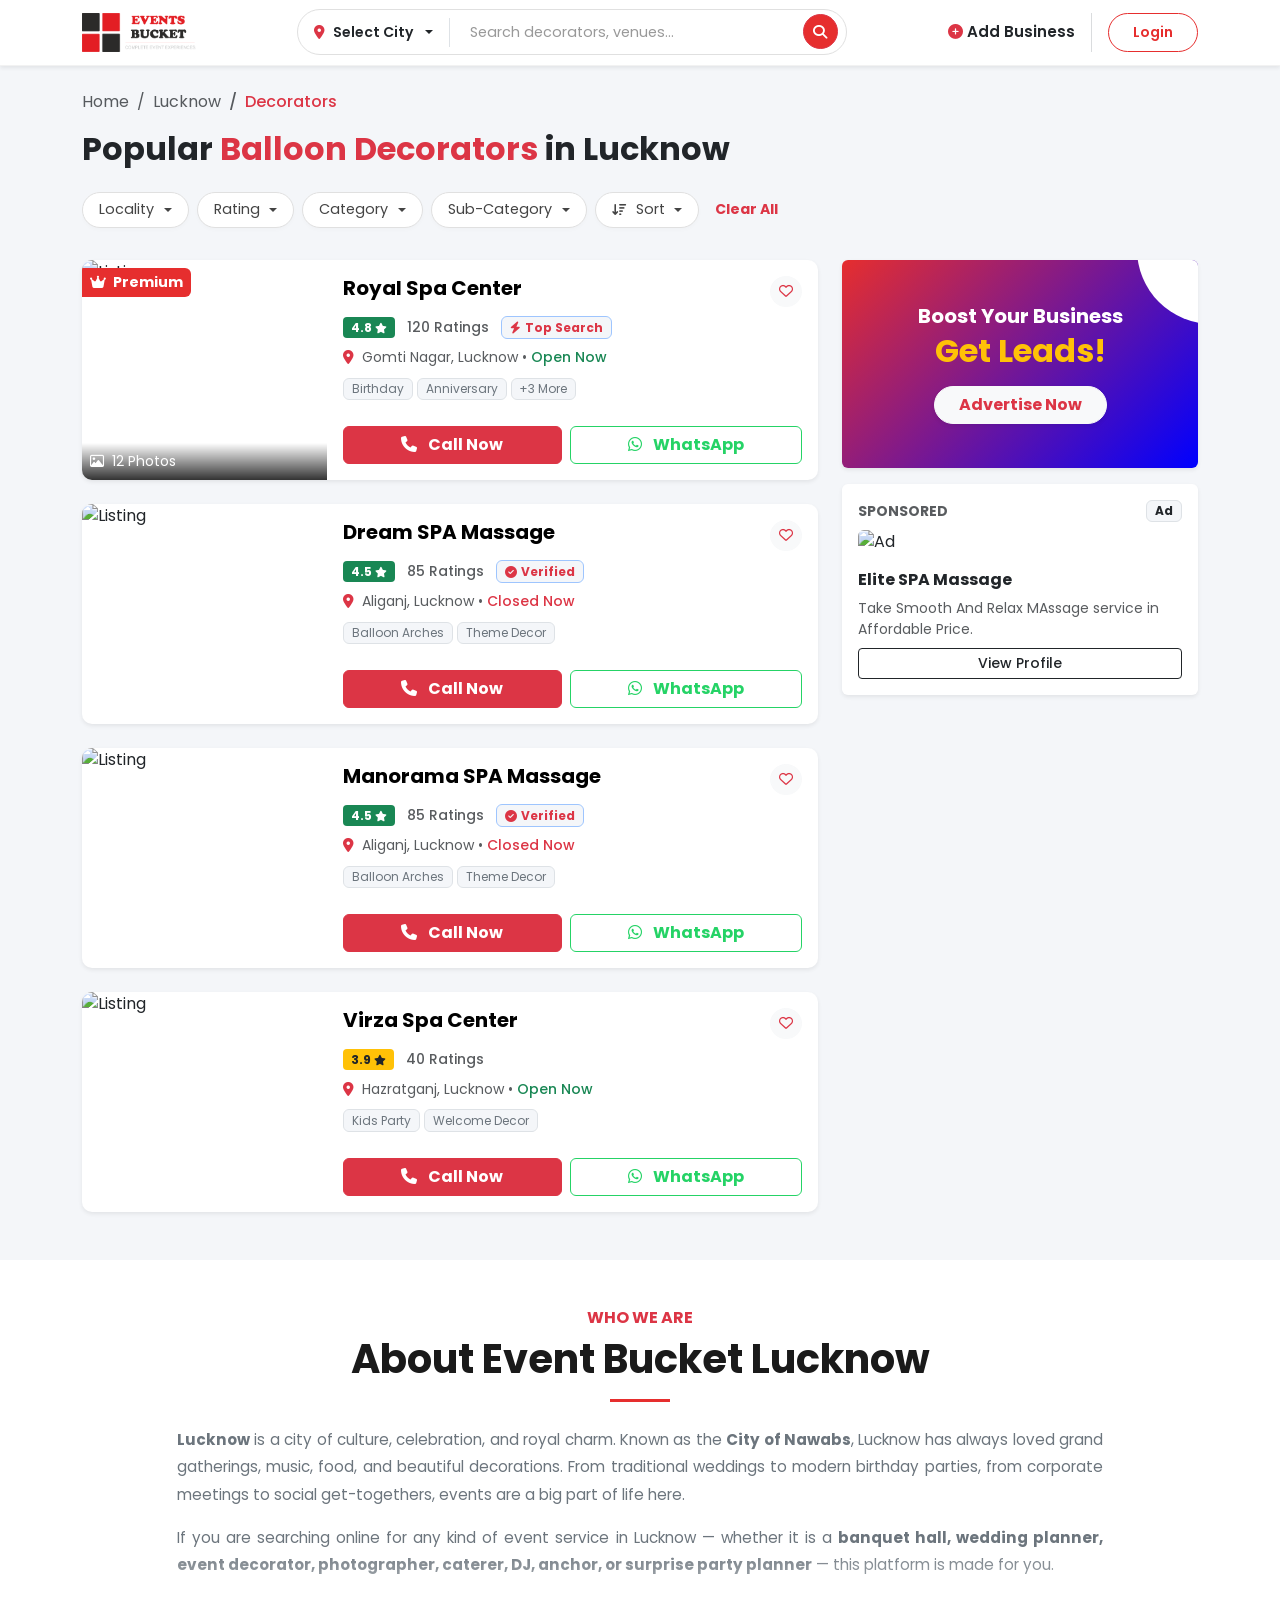
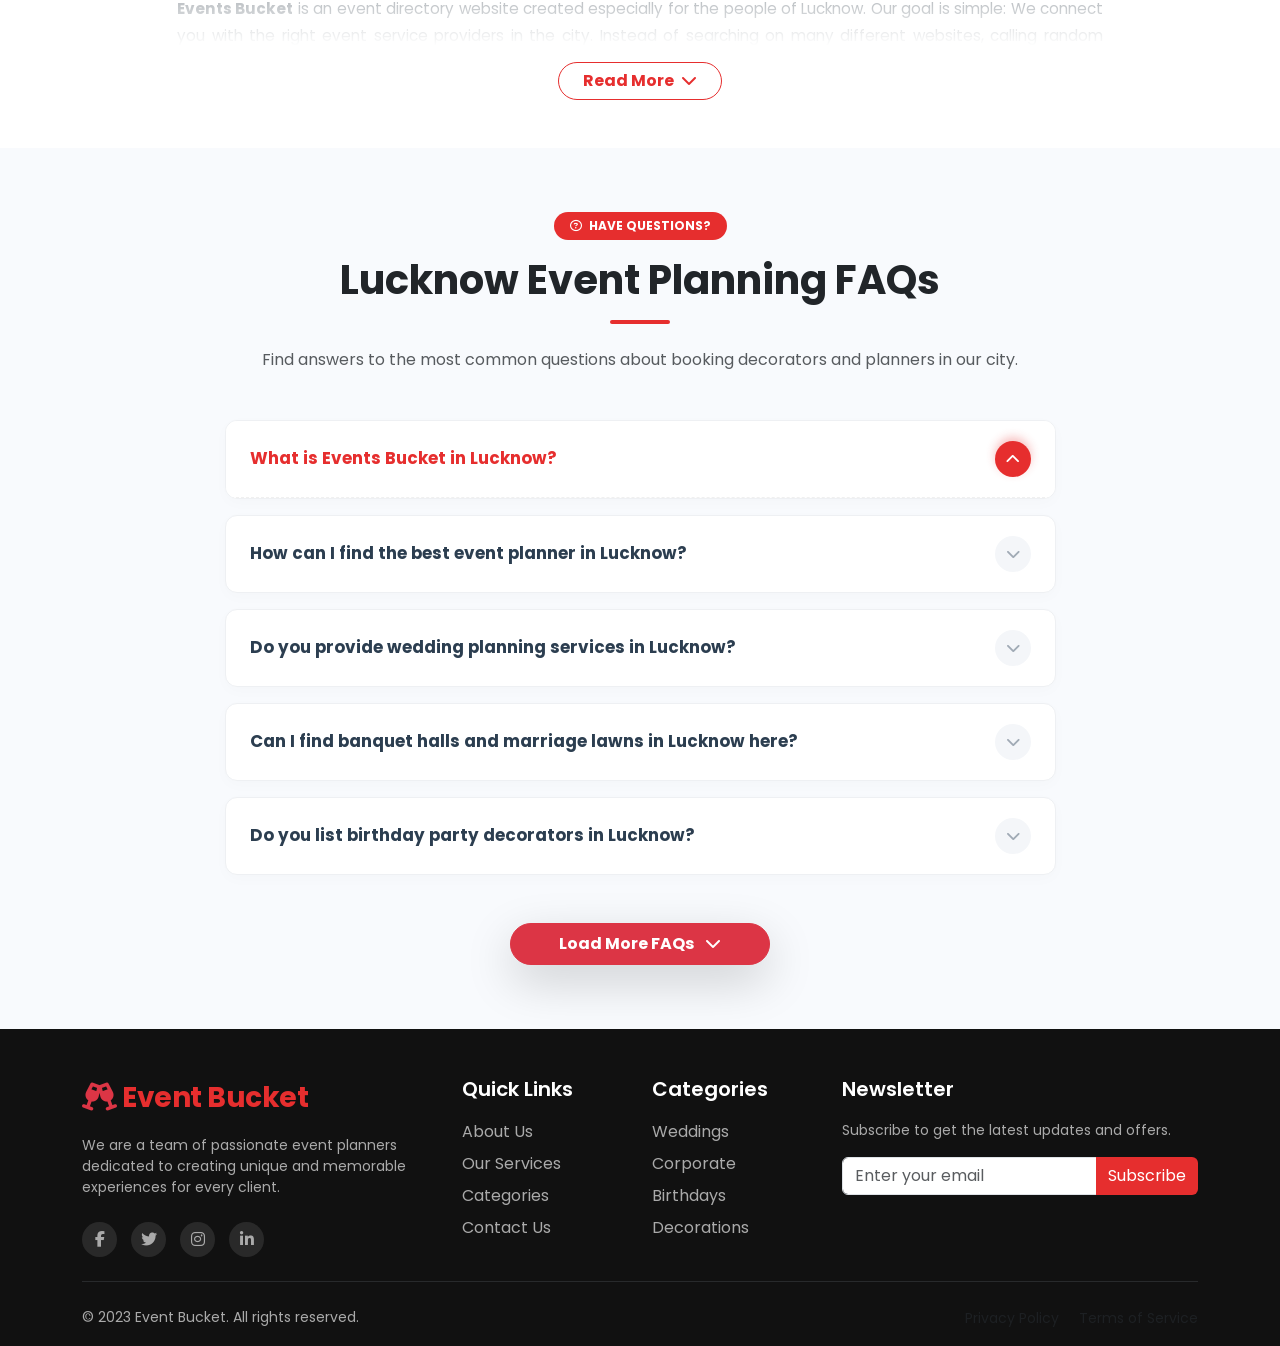
==== commit fe5bc761: "code added" ====
--- a/catering-services-lucknow.html
+++ b/catering-services-lucknow.html
@@ -34,7 +34,7 @@
           href="index.html"
           style="font-size: 1.5rem; color: #e62e2e !important"
         >
-          <i class="fa-solid fa-champagne-glasses"></i> Event Bucket
+       <img src="/images/eventsbucket-logo.png" class="img-fluid" width="130" height="" alt="">
         </a>
         <button
           class="navbar-toggler border-0 shadow-none"
@@ -688,6 +688,511 @@
       </div>
     </section>
 
+        <!-- ================ About Us Content ================== -->
+    <section class="py-5 bg-white">
+  <div class="container">
+    <div class="row justify-content-center">
+      <div class="col-lg-10">
+        
+        <div class="text-center mb-4">
+          <h6 class="text-danger fw-bold text-uppercase ls-wide">Who We Are</h6>
+          <h2 class="fw-bold display-6 mb-3">About Event Bucket Lucknow</h2>
+          <div class="mx-auto mb-3" style="height: 3px; width: 60px; background-color: #e62e2e;"></div>
+        </div>
+
+        <div class="about-content-box" id="aboutContentArea">
+          <div class="about-content-text">
+            
+            <p><strong>Lucknow</strong> is a city of culture, celebration, and royal charm. Known as the <strong>City of Nawabs</strong>, Lucknow has always loved grand gatherings, music, food, and beautiful decorations. From traditional weddings to modern birthday parties, from corporate meetings to social get-togethers, events are a big part of life here.</p>
+
+            <p>If you are searching online for any kind of event service in Lucknow — whether it is a <strong>banquet hall, wedding planner, event decorator, photographer, caterer, DJ, anchor, or surprise party planner</strong> — this platform is made for you.</p>
+
+            <p><strong>Events Bucket</strong> is an event directory website created especially for the people of Lucknow. Our goal is simple: We connect you with the right event service providers in the city. Instead of searching on many different websites, calling random numbers, and wasting time, you can find everything related to events in one place. We list trusted and professional <strong>event planners, wedding services, banquet halls, decorators, photographers, caterers, entertainers,</strong> and many other vendors who help you create beautiful memories.</p>
+
+            <h5>The Hub of Celebration</h5>
+            <p>Lucknow is the capital of Uttar Pradesh and one of the fastest-growing cities in North India. Every day, hundreds of events take place here. Weddings, engagements, birthdays, corporate launches, school functions, political programs, exhibitions, kitty parties, anniversary celebrations, baby showers, and religious functions — the list never ends. Because of this high demand, many event companies and vendors are working in the city. But finding the right one can be confusing. That is why <strong>Events Bucket</strong> works as a trusted event directory in Lucknow.</p>
+
+            <h5>Wedding Services in Lucknow</h5>
+            <p>Weddings in Lucknow are big and full of joy. From Mehndi to Sangeet, from Haldi to Reception, every function is celebrated with love and energy. If you are planning a wedding, you may need many services. On our platform, you can find:</p>
+            <ul>
+              <li>Wedding planners and Destination wedding planners</li>
+              <li>Banquet halls and marriage lawns</li>
+              <li>Wedding decorators and theme decorators</li>
+              <li>Bridal makeup artists</li>
+              <li>Wedding photographers and cinematographers</li>
+              <li>Catering services, Anchors, and Entertainers</li>
+            </ul>
+            <p>If you want a stress-free wedding, hiring a professional <strong>wedding planner in Lucknow</strong> is a smart decision.</p>
+
+            <h5>Birthday Party Planners</h5>
+            <p>Birthday parties are not only for kids. Today, people celebrate 1st birthdays, 18th birthdays, and even 50th birthdays in a special way. Theme decoration, balloon decoration, LED numbers, photo booths, magic shows, games, and cake table setups make a birthday party fun and memorable. We list:</p>
+            <ul>
+              <li>Balloon decorators and Theme party planners</li>
+              <li>Kids birthday entertainers and Magic show artists</li>
+              <li>Birthday photographers and Cake vendors</li>
+            </ul>
+
+            <h5>Corporate Event Management</h5>
+            <p>Lucknow is also a business city. For corporate events, proper planning and timing are essential. Professional <strong>event management companies in Lucknow</strong> make sure everything runs smoothly. You may need:</p>
+            <ul>
+              <li>Corporate event planners and Conference hall booking</li>
+              <li>Audio/Video setup, LED walls, and Sound systems</li>
+              <li>Corporate anchors and Brand promotion agencies</li>
+            </ul>
+
+            <h5>Banquet Halls and Venues</h5>
+            <p>Finding the right venue is the first step of any event. In Lucknow, you can find small halls for 50 guests and big lawns for 2000+ guests. Our directory includes <strong>Banquet halls, Marriage lawns, Party halls, Conference halls, Kitty party venues, and Luxury hotels</strong>. You can check location, capacity, facilities, parking, and decoration options easily.</p>
+
+            <h5>Decorators, Photographers & Caterers</h5>
+            <p>Decoration is the heart of any event. In Lucknow, decorators provide <strong>Wedding stage decoration, Haldi and Mehndi decoration, Floral decoration, and Light decoration</strong>. To capture these moments, our platform lists <strong>Wedding photographers, Pre-wedding shooters, and Drone videographers</strong>.</p>
+            <p>And let's not forget food! Lucknow is famous for its Awadhi cuisine. Whether you want traditional Lucknawi food or a modern multi-cuisine buffet, you can connect with the right <strong>Veg and Non-veg caterers</strong> here.</p>
+
+            <h5>Why Choose Events Bucket?</h5>
+            <p>When you search on the internet, you see many results, but it is hard to know which vendor is genuine. <strong>Events Bucket</strong> helps in:</p>
+            <ul>
+              <li>Saving time by finding multiple vendors in one place.</li>
+              <li>Comparing services and prices.</li>
+              <li>Connecting directly with service providers.</li>
+              <li>Getting creative ideas for your event.</li>
+            </ul>
+
+            <p><strong>Our Vision:</strong> We want to become the most trusted event directory in Lucknow. We want to make event planning simple, stress-free, and budget-friendly. We believe that every event, big or small, deserves proper planning and professional support.</p>
+
+            <p><strong>Events Bucket</strong> is your one-stop event directory in Lucknow. Start your search today and make your next event memorable, beautiful, and stress-free.</p>
+          </div>
+          
+          <div class="about-fade-overlay" id="aboutFade"></div>
+        </div>
+
+        <div class="text-center mt-3">
+          <button class="btn btn-outline-danger rounded-pill fw-bold px-4" onclick="loadMoreContent(this)">
+            <span>Read More</span> <i class="fa-solid fa-chevron-down ms-1"></i>
+          </button>
+        </div>
+
+      </div>
+    </div>
+  </div>
+</section>
+
+<!-- =============== FAQs Section ================== -->
+    <section class="py-5" style="background-color: #f8fafd">
+      <div class="container py-3">
+        <div class="text-center mb-5">
+          <span
+            class="badge bg-danger bg-opacity-10 text-white px-3 py-2 rounded-pill fw-bold mb-3 ls-wide text-uppercase"
+          >
+            <i class="fa-regular fa-circle-question me-1 text-white"></i> Have
+            Questions?
+          </span>
+          <h2 class="fw-bold display-6 mb-3 text-dark">
+            Lucknow Event Planning FAQs
+          </h2>
+          <div
+            class="mx-auto mb-4"
+            style="
+              height: 4px;
+              width: 60px;
+              background-color: #e62e2e;
+              border-radius: 2px;
+            "
+          ></div>
+          <p class="text-muted w-100 w-md-75 mx-auto fs-6">
+            Find answers to the most common questions about booking decorators
+            and planners in our city.
+          </p>
+        </div>
+
+        <div class="row justify-content-center">
+          <div class="col-lg-9">
+            <div class="accordion modern-faq" id="lucknowFaqAccordion">
+              <div class="accordion-item">
+                <h2 class="accordion-header" id="faqOne">
+                  <button
+                    class="accordion-button fw-bold"
+                    type="button"
+                    data-bs-toggle="collapse"
+                    data-bs-target="#collapseFaqOne"
+                    aria-expanded="true"
+                  >
+                    <span class="faq-text"
+                      >What is Events Bucket in Lucknow?</span
+                    >
+                    <div class="faq-icon">
+                      <i class="fa-solid fa-chevron-down"></i>
+                    </div>
+                  </button>
+                </h2>
+                <div
+                  id="collapseFaqOne"
+                  class="accordion-collapse collapse"
+                  data-bs-parent="#lucknowFaqAccordion"
+                >
+                  <div class="accordion-body">
+                    Events Bucket is an online event directory platform based in Lucknow. We help people find all types of event services in one place. If you are planning a wedding, birthday party, corporate event, anniversary, or any other function, you can search for vendors here. We list event planners, banquet halls, decorators, photographers, caterers, DJs, anchors, and many more service providers. Our platform saves your time and makes your search easy. Instead of checking many websites, you can explore multiple event services in Lucknow on a single platform and contact vendors directly.
+                  </div>
+                </div>
+              </div>
+
+              <div class="accordion-item">
+                <h2 class="accordion-header" id="faqTwo">
+                  <button
+                    class="accordion-button collapsed fw-bold"
+                    type="button"
+                    data-bs-toggle="collapse"
+                    data-bs-target="#collapseFaqTwo"
+                  >
+                    <span class="faq-text"
+                      >How can I find the best event planner in Lucknow?</span
+                    >
+                    <div class="faq-icon">
+                      <i class="fa-solid fa-chevron-down"></i>
+                    </div>
+                  </button>
+                </h2>
+                <div
+                  id="collapseFaqTwo"
+                  class="accordion-collapse collapse"
+                  data-bs-parent="#lucknowFaqAccordion"
+                >
+                  <div class="accordion-body">
+                    Finding the best event planner in Lucknow becomes simple with our platform. You can search for event planners, check their services, and compare different options. Every planner has different packages, ideas, and experience. You can contact them directly to discuss your event needs, budget, and date. It is always good to ask about their past work and services included. Our directory helps you connect with professional event planners in Lucknow who manage weddings, birthdays, corporate events, and social gatherings. This makes it easier for you to choose the right planner for your special event.
+                  </div>
+                </div>
+              </div>
+
+              <div class="accordion-item">
+                <h2 class="accordion-header" id="faqThree">
+                  <button
+                    class="accordion-button collapsed fw-bold"
+                    type="button"
+                    data-bs-toggle="collapse"
+                    data-bs-target="#collapseFaqThree"
+                  >
+                    <span class="faq-text"
+                      >Do you provide wedding planning services in Lucknow?</span
+                    >
+                    <div class="faq-icon">
+                      <i class="fa-solid fa-chevron-down"></i>
+                    </div>
+                  </button>
+                </h2>
+                <div
+                  id="collapseFaqThree"
+                  class="accordion-collapse collapse"
+                  data-bs-parent="#lucknowFaqAccordion"
+                >
+                  <div class="accordion-body">
+                    Events Bucket is not a direct wedding planning company, but we list many professional wedding planners in Lucknow. You can find wedding decorators, banquet halls, caterers, photographers, makeup artists, DJs, and other wedding service providers on our platform. Whether you are planning a small family wedding or a big celebration, you can explore different vendors according to your budget and style. You can contact them directly and discuss your full wedding requirements. Our goal is to make your wedding planning process simple by giving you all wedding-related services in Lucknow in one place.
+                  </div>
+                </div>
+              </div>
+
+              <div class="accordion-item">
+                <h2 class="accordion-header" id="faqFour">
+                  <button
+                    class="accordion-button collapsed fw-bold"
+                    type="button"
+                    data-bs-toggle="collapse"
+                    data-bs-target="#collapseFaqFour"
+                  >
+                    <span class="faq-text"
+                      >Can I find banquet halls and marriage lawns in Lucknow here?</span
+                    >
+                    <div class="faq-icon">
+                      <i class="fa-solid fa-chevron-down"></i>
+                    </div>
+                  </button>
+                </h2>
+                <div
+                  id="collapseFaqFour"
+                  class="accordion-collapse collapse"
+                  data-bs-parent="#lucknowFaqAccordion"
+                >
+                  <div class="accordion-body">
+                    Yes, you can easily find banquet halls and marriage lawns in Lucknow on our website. We list different types of venues, including small party halls, large marriage lawns, conference halls, and hotel banquet spaces. You can choose a venue according to your guest list, event type, and budget. Many venues offer decoration, catering, and parking facilities as well. You can check their location and contact details before booking. This helps you compare options and select the best venue for your wedding, birthday party, corporate event, or any other function in Lucknow.
+                  </div>
+                </div>
+              </div>
+
+              <div class="accordion-item">
+                <h2 class="accordion-header" id="faqFive">
+                  <button
+                    class="accordion-button collapsed fw-bold"
+                    type="button"
+                    data-bs-toggle="collapse"
+                    data-bs-target="#collapseFaqFive"
+                  >
+                    <span class="faq-text"
+                      >Do you list birthday party decorators in Lucknow?</span
+                    >
+                    <div class="faq-icon">
+                      <i class="fa-solid fa-chevron-down"></i>
+                    </div>
+                  </button>
+                </h2>
+                <div
+                  id="collapseFaqFive"
+                  class="accordion-collapse collapse"
+                  data-bs-parent="#lucknowFaqAccordion"
+                >
+                  <div class="accordion-body">
+                    Yes, we list birthday party planners and decorators in Lucknow who provide creative and attractive decoration services. Whether you want balloon decoration, theme decoration, cartoon character entry, LED number setup, or home birthday decoration, you can find many options here. Birthday decorators help make your party colorful and fun. You can contact different decorators, ask about themes, and choose designs based on your budget. From kids’ first birthday to adult birthday celebrations, our platform helps you find the right birthday event service provider in Lucknow easily.
+                  </div>
+                </div>
+              </div>
+
+              <div class="collapse" id="moreLucknowFaqs">
+                <div class="accordion-item">
+                  <h2 class="accordion-header" id="faqSix">
+                    <button
+                      class="accordion-button collapsed fw-bold"
+                      type="button"
+                      data-bs-toggle="collapse"
+                      data-bs-target="#collapseFaqSix"
+                    >
+                      <span class="faq-text"
+                        >Can I find photographers for weddings and events in Lucknow?</span
+                      >
+                      <div class="faq-icon">
+                        <i class="fa-solid fa-chevron-down"></i>
+                      </div>
+                    </button>
+                  </h2>
+                  <div
+                    id="collapseFaqSix"
+                    class="accordion-collapse collapse"
+                    data-bs-parent="#lucknowFaqAccordion"
+                  >
+                    <div class="accordion-body">
+                      Yes, you can find professional photographers and videographers in Lucknow through our event directory. We list wedding photographers, pre-wedding shoot experts, birthday photographers, and corporate event photographers. Good photography helps you capture memories that last forever. You can check their style, discuss your event details, and compare pricing before booking. Many photographers also provide drone videos and cinematic wedding films. Our platform makes it easy for you to connect with experienced photographers in Lucknow so you can choose the best one for your special day.
+                    </div>
+                  </div>
+                </div>
+
+                <div class="accordion-item">
+                  <h2 class="accordion-header" id="faqSeven">
+                    <button
+                      class="accordion-button collapsed fw-bold"
+                      type="button"
+                      data-bs-toggle="collapse"
+                      data-bs-target="#collapseFaqSeven"
+                    >
+                      <span class="faq-text"
+                        >Can I customize a theme for my kid's birthday?</span
+                      >
+                      <div class="faq-icon">
+                        <i class="fa-solid fa-chevron-down"></i>
+                      </div>
+                    </button>
+                  </h2>
+                  <div
+                    id="collapseFaqSeven"
+                    class="accordion-collapse collapse"
+                    data-bs-parent="#lucknowFaqAccordion"
+                  >
+                    <div class="accordion-body">
+                      We do not directly provide catering services, but we list many catering service providers in Lucknow. You can find veg and non-veg caterers, buffet service providers, live food counters, sweet counters, and corporate lunch caterers. Food is one of the most important parts of any event. Guests always remember good taste and proper service. You can contact caterers directly, discuss your menu, and finalize according to your budget. Our event directory helps you find reliable catering services in Lucknow for weddings, birthdays, corporate functions, and other celebrations.
+                    </div>
+                  </div>
+                </div>
+
+                <div class="accordion-item">
+                  <h2 class="accordion-header" id="faqEight">
+                    <button
+                      class="accordion-button collapsed fw-bold"
+                      type="button"
+                      data-bs-toggle="collapse"
+                      data-bs-target="#collapseFaqEight"
+                    >
+                      <span class="faq-text"
+                        >Is Events Bucket an event planning company?</span
+                      >
+                      <div class="faq-icon">
+                        <i class="fa-solid fa-chevron-down"></i>
+                      </div>
+                    </button>
+                  </h2>
+                  <div
+                    id="collapseFaqEight"
+                    class="accordion-collapse collapse"
+                    data-bs-parent="#lucknowFaqAccordion"
+                  >
+                    <div class="accordion-body">
+                      Events Bucket is mainly an event directory platform in Lucknow. We are not just one event planning company. Instead, we list multiple event planners and service providers so that customers can compare and choose freely. Our aim is to connect event vendors and customers in a simple way. If you are searching for any event-related service in Lucknow, you can explore our listings and contact vendors directly. We help make event planning easier by giving you access to many trusted event professionals in one place.
+                    </div>
+                  </div>
+                </div>
+
+                <div class="accordion-item">
+                  <h2 class="accordion-header" id="faqNine">
+                    <button
+                      class="accordion-button collapsed fw-bold"
+                      type="button"
+                      data-bs-toggle="collapse"
+                      data-bs-target="#collapseFaqNine"
+                    >
+                      <span class="faq-text"
+                        >Can vendors list their event services on your website?</span
+                      >
+                      <div class="faq-icon">
+                        <i class="fa-solid fa-chevron-down"></i>
+                      </div>
+                    </button>
+                  </h2>
+                  <div
+                    id="collapseFaqNine"
+                    class="accordion-collapse collapse"
+                    data-bs-parent="#lucknowFaqAccordion"
+                  >
+                    <div class="accordion-body">
+                      Yes, event service providers in Lucknow can list their business on our platform. If you are a wedding planner, decorator, photographer, caterer, banquet hall owner, DJ, anchor, or any event vendor, you can join our directory. Listing your business helps you reach more customers who are searching online for event services in Lucknow. Our platform increases your visibility and helps you grow your business. Interested vendors can contact us to know more about the listing process and benefits.
+                    </div>
+                  </div>
+                </div>
+
+                <div class="accordion-item">
+                  <h2 class="accordion-header" id="faqTen">
+                    <button
+                      class="accordion-button collapsed fw-bold"
+                      type="button"
+                      data-bs-toggle="collapse"
+                      data-bs-target="#collapseFaqTen"
+                    >
+                      <span class="faq-text"
+                        >How do I contact event service providers in Lucknow?</span
+                      >
+                      <div class="faq-icon">
+                        <i class="fa-solid fa-chevron-down"></i>
+                      </div>
+                    </button>
+                  </h2>
+                  <div
+                    id="collapseFaqTen"
+                    class="accordion-collapse collapse"
+                    data-bs-parent="#lucknowFaqAccordion"
+                  >
+                    <div class="accordion-body">
+                      Contacting event service providers through our platform is simple. You can search for the service you need, open the vendor listing, and check their contact details. You can then call them directly or discuss your event requirements. It is always good to share your event date, location, guest count, and budget while talking to vendors. This helps them understand your needs clearly. Our directory makes the connection process smooth and quick so you can finalize the best event service provider in Lucknow without confusion.
+                    </div>
+                  </div>
+                </div>
+              </div>
+            </div>
+            <div class="text-center mt-5">
+              <button
+                class="btn btn-danger fw-bold rounded-pill px-5 py-2 shadow-lg dynamic-toggle-btn"
+                type="button"
+                data-bs-toggle="collapse"
+                data-bs-target="#moreLucknowFaqs"
+                aria-expanded="false"
+                aria-controls="moreLucknowFaqs"
+                style="transition: all 0.3s ease"
+              >
+                <span class="show-more-text"
+                  >Load More FAQs <i class="fa-solid fa-chevron-down ms-2"></i
+                ></span>
+                <span class="show-less-text"
+                  >Show Less <i class="fa-solid fa-chevron-up ms-2"></i
+                ></span>
+              </button>
+            </div>
+          </div>
+        </div>
+      </div>
+    </section>
+
+       <footer class="pt-5 pb-3">
+      <div class="container">
+        <div class="row g-4">
+          <div class="col-lg-4 col-md-6">
+            <a
+              class="navbar-brand fw-bold fs-3 text-white d-block mb-3"
+              href="#"
+            >
+              <i class="fa-solid fa-champagne-glasses text-danger"></i> Event
+              Bucket
+            </a>
+            <p class="small">
+              We are a team of passionate event planners dedicated to creating
+              unique and memorable experiences for every client.
+            </p>
+            <div class="mt-4">
+              <a href="#" class="social-icon"
+                ><i class="fa-brands fa-facebook-f"></i
+              ></a>
+              <a href="#" class="social-icon"
+                ><i class="fa-brands fa-twitter"></i
+              ></a>
+              <a href="#" class="social-icon"
+                ><i class="fa-brands fa-instagram"></i
+              ></a>
+              <a href="#" class="social-icon"
+                ><i class="fa-brands fa-linkedin-in"></i
+              ></a>
+            </div>
+          </div>
+
+          <div class="col-lg-2 col-md-6">
+            <h5>Quick Links</h5>
+            <ul class="list-unstyled d-flex flex-column gap-2">
+              <li><a href="#">About Us</a></li>
+              <li><a href="#">Our Services</a></li>
+              <li><a href="#">Categories</a></li>
+              <li><a href="#">Contact Us</a></li>
+            </ul>
+          </div>
+
+          <div class="col-lg-2 col-md-6">
+            <h5>Categories</h5>
+            <ul class="list-unstyled d-flex flex-column gap-2">
+              <li><a href="#">Weddings</a></li>
+              <li><a href="#">Corporate</a></li>
+              <li><a href="#">Birthdays</a></li>
+              <li><a href="#">Decorations</a></li>
+            </ul>
+          </div>
+
+          <div class="col-lg-4 col-md-6">
+            <h5>Newsletter</h5>
+            <p class="small">Subscribe to get the latest updates and offers.</p>
+            <form class="input-group mt-3">
+              <input
+                type="email"
+                class="form-control"
+                placeholder="Enter your email"
+              />
+              <button
+                class="btn btn-danger"
+                type="button"
+                style="background-color: #e62e2e; border: none"
+              >
+                Subscribe
+              </button>
+            </form>
+          </div>
+        </div>
+
+        <hr class="my-4 border-secondary" />
+
+        <div class="row align-items-center">
+          <div class="col-md-6 text-center text-md-start">
+            <p class="mb-0 small">
+              &copy; 2023 Event Bucket. All rights reserved.
+            </p>
+          </div>
+          <div class="col-md-6 text-center text-md-end">
+            <a href="#" class="small text-decoration-none text-muted me-3"
+              >Privacy Policy</a
+            >
+            <a href="#" class="small text-decoration-none text-muted"
+              >Terms of Service</a
+            >
+          </div>
+        </div>
+      </div>
+    </footer>
+
     <script src="https://cdn.jsdelivr.net/npm/bootstrap@5.3.2/dist/js/bootstrap.bundle.min.js"></script>
     <script>
       function selectFilter(element, btnId) {
